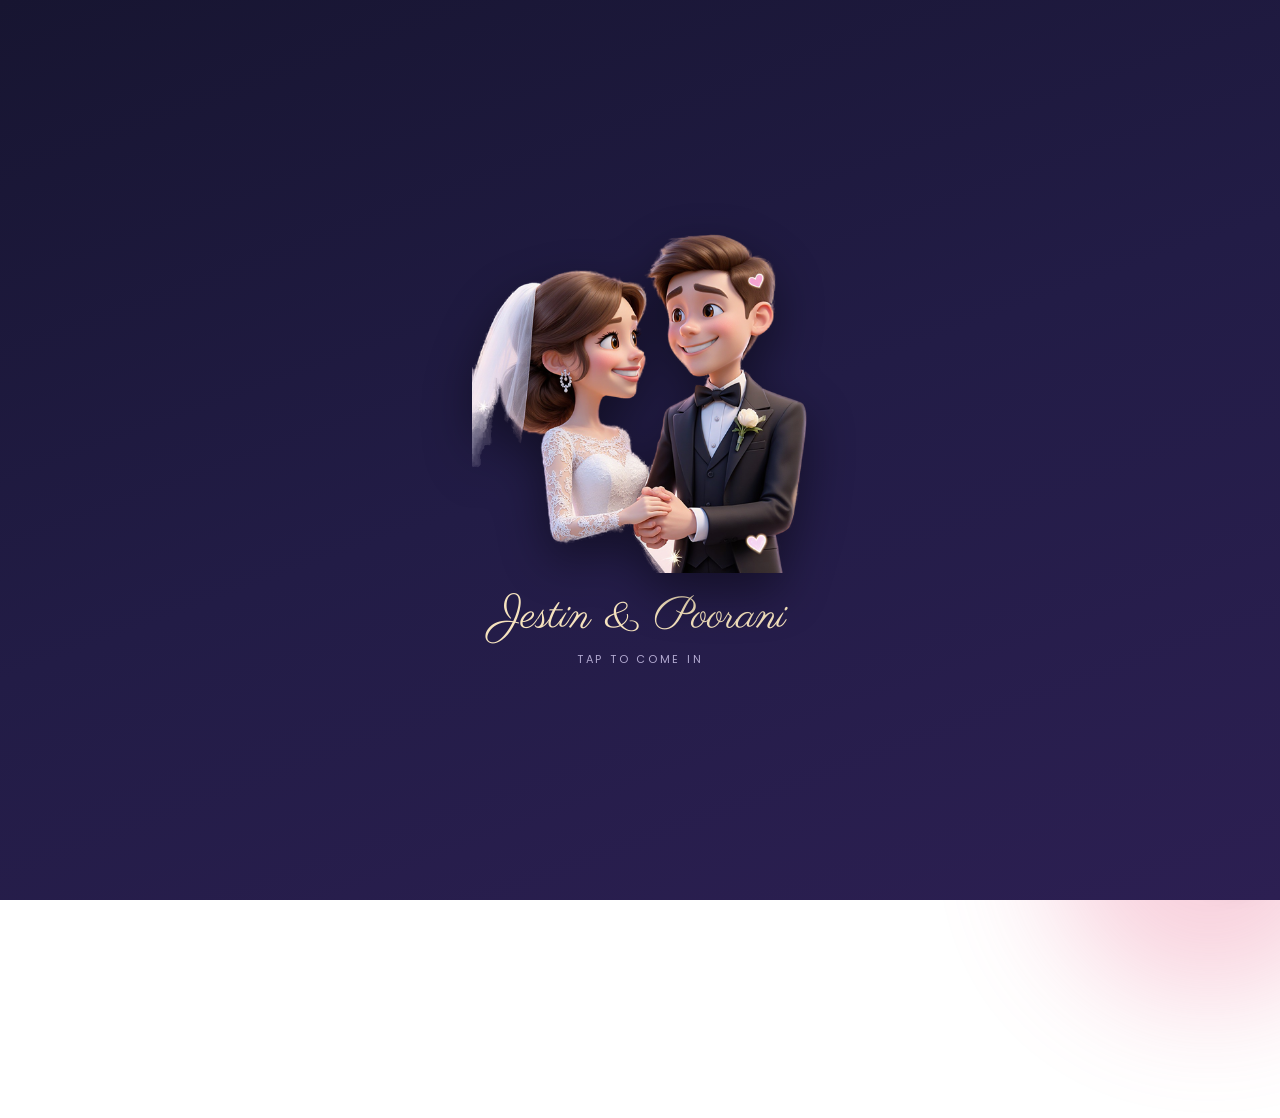
==== index.html @ 8d5b58db "Make the animated card the main page (index.html) Co-Authored-By: Claude Sonnet 5.5 <noreply@anthrop" ====
<!DOCTYPE html>
<html lang="en">
<head>
<meta charset="UTF-8">
<title>Jestin & Poorani | Save the Date</title>
<meta name="viewport" content="width=device-width, initial-scale=1.0">
<link rel="preconnect" href="https://fonts.googleapis.com">
<link href="https://fonts.googleapis.com/css2?family=Playfair+Display:ital,wght@0,600;0,700;1,500;1,600&family=Parisienne&family=Poppins:wght@300;400;500;600&display=swap" rel="stylesheet">
<style>
  :root{
    --ink:#EFEAFB; --ink-soft:#B3AAD1; --cream:#251F42;
    --page-grad: linear-gradient(160deg, #171531 0%, #221C46 50%, #2C1F52 100%);
    --lilac:#A78BE0; --rose:#E8688F; --gold:#E3B75B; --gold-soft:#F6E3BE;
    --serif:'Playfair Display', serif; --script:'Parisienne', cursive; --body-font:'Poppins', sans-serif;
    --sprite-h: clamp(120px, 21vh, 200px);
  }
  *{box-sizing:border-box;}
  html,body{margin:0;padding:0;}
  body{
    font-family:var(--body-font); background:var(--page-grad); background-attachment:fixed; color:var(--ink);
    min-height:100vh; padding:48px 16px 120px; overflow-x:hidden; position:relative;
  }
  .blob{ position:fixed; border-radius:50%; filter:blur(60px); opacity:0.3; z-index:0; }
  .blob1{ width:340px; height:340px; top:-120px; left:-100px; background:var(--lilac); }
  .blob2{ width:320px; height:320px; bottom:-100px; right:-90px; background:var(--rose); }
  #starLayer{ position:fixed; inset:0; pointer-events:none; z-index:1; overflow:hidden; }
  .star{ position:absolute; border-radius:50%; background:#fff; animation:twinkle ease-in-out infinite; }
  @keyframes twinkle{ 0%,100%{opacity:.15; transform:scale(.7);} 50%{opacity:1; transform:scale(1.2);} }
  #petalLayer{ position:fixed; inset:0; pointer-events:none; z-index:3; overflow:hidden; }
  .petal{ position:absolute; top:-40px; opacity:.85; animation:fall linear infinite; }
  @keyframes fall{
    0%{ transform:translateY(-5vh) translateX(0) rotate(0); }
    50%{ transform:translateY(52vh) translateX(24px) rotate(180deg); }
    100%{ transform:translateY(110vh) translateX(-16px) rotate(360deg); }
  }

  /* ================= COVER ================= */
  .cover{
    position:fixed; inset:0; z-index:200; background:var(--page-grad);
    display:flex; flex-direction:column; align-items:center; justify-content:center; text-align:center;
    padding:20px; cursor:pointer; transition:opacity .9s ease, visibility .9s ease; overflow:hidden;
  }
  .cover.open{ opacity:0; visibility:hidden; pointer-events:none; }
  .cover img{
    height:min(46vh, 340px); width:auto; margin-bottom:6px; transform-origin:50% 100%;
    animation:coverDance 1.4s ease-in-out infinite; filter:drop-shadow(0 18px 24px rgba(0,0,0,.45));
  }
  @keyframes coverDance{
    0%,100%{ transform:rotate(-4deg) translateY(0); }
    50%{ transform:rotate(4deg) translateY(-14px); }
  }
  .cover .c-names{ font-family:var(--script); font-size:clamp(30px,8vw,44px); color:var(--gold-soft); margin:8px 0 4px; }
  .cover .c-hint{ font-size:11px; letter-spacing:.25em; text-transform:uppercase; color:var(--ink-soft); animation:pulse 2s ease-in-out infinite; }
  @keyframes pulse{ 0%,100%{opacity:.55;} 50%{opacity:1;} }

  /* ================= PAGE ================= */
  .site{ visibility:hidden; }
  .site.revealed{ visibility:visible; }
  .wrap{ position:relative; z-index:2; max-width:880px; margin:0 auto; text-align:center; }
  .eyebrow{ font-size:11.5px; font-weight:600; letter-spacing:.32em; text-transform:uppercase; color:var(--rose); margin:0 0 14px; }
  .names{ font-family:var(--serif); font-weight:700; font-size:clamp(38px,9vw,68px); margin:0 0 6px; line-height:1.1; }
  .amp{ font-family:var(--script); color:var(--gold); font-weight:400; font-size:.8em; padding:0 6px; }
  .tagline{ color:var(--ink-soft); font-size:15px; margin:0 auto 12px; max-width:520px; line-height:1.7; }
  .countdown{ display:inline-block; font-size:13px; color:var(--gold-soft); border:1px solid rgba(227,183,91,.45); border-radius:999px; padding:7px 18px; margin-bottom:46px; }

  .cards{ display:flex; gap:26px; flex-wrap:wrap; justify-content:center; }
  .card{
    flex:1 1 320px; max-width:420px; background:var(--cream); border-radius:26px; padding:34px 28px 30px;
    border-top:5px solid var(--accent); box-shadow:0 24px 50px -28px rgba(0,0,0,.55); text-align:center;
  }
  .card.christian{ --accent:var(--lilac); }
  .card.hindu{ --accent:var(--rose); }
  .card .tag{ font-size:11.5px; font-weight:600; letter-spacing:.2em; text-transform:uppercase; color:var(--accent); margin-bottom:6px; }
  .card h2{ font-family:var(--serif); font-style:italic; font-size:26px; margin:0 0 4px; }
  .card .date{ font-family:var(--serif); font-size:20px; color:var(--gold-soft); margin-bottom:20px; }
  .event{ border-top:1px solid rgba(255,255,255,.1); padding:16px 0 4px; text-align:left; font-size:13.5px; line-height:1.65; }
  .event b{ display:block; font-size:11px; letter-spacing:.14em; text-transform:uppercase; color:var(--ink-soft); font-weight:600; }
  .event .name{ font-family:var(--serif); font-size:17px; color:var(--ink); margin-bottom:4px; }
  .event div{ margin-bottom:4px; }
  .btn{
    display:inline-block; margin-top:20px; font-size:12px; font-weight:600; letter-spacing:.05em; color:#fff;
    background:var(--accent); padding:11px 24px; border-radius:999px; text-decoration:none;
    transition:transform .2s ease;
  }
  .btn:hover{ transform:translateY(-2px); }

  .footer-note{ margin-top:48px; font-size:13px; color:var(--ink-soft); }
  .footer-note .script{ font-family:var(--script); font-size:24px; color:var(--rose); display:block; margin-bottom:6px; }
  .tap-tip{ margin-top:16px; font-size:12px; color:var(--ink-soft); opacity:.8; }

  /* ================= ROAMING COUPLES ================= */
  #stage{ position:fixed; inset:0; z-index:20; pointer-events:none; overflow:hidden; }
  .actor{
    position:absolute; left:0; top:0; will-change:transform; pointer-events:none;
    transform-origin:50% 100%;
  }
  .actor .body{ position:relative; display:block; transform-origin:50% 100%; }
  .actor img{
    display:block; height:var(--sprite-h); width:auto; pointer-events:auto; cursor:pointer;
    filter:drop-shadow(0 10px 14px rgba(0,0,0,.4)); transform-origin:50% 100%; -webkit-user-drag:none; user-select:none;
  }
  .actor .mist{
    position:absolute; left:50%; bottom:-10px; width:120%; height:26px; transform:translateX(-50%);
    background:radial-gradient(ellipse at center, rgba(255,255,255,.35), transparent 70%); filter:blur(5px); pointer-events:none;
  }
  .actor.flip img{ transform:scaleX(-1); }

  /* motion styles applied to .body */
  .actor.walk .body{ animation:step .55s ease-in-out infinite; }
  @keyframes step{
    0%,100%{ transform:translateY(0) rotate(-3.5deg); }
    25%{ transform:translateY(-9px) rotate(0deg); }
    50%{ transform:translateY(0) rotate(3.5deg); }
    75%{ transform:translateY(-9px) rotate(0deg); }
  }
  .actor.dance .body{ animation:dance .8s ease-in-out infinite; }
  @keyframes dance{
    0%{ transform:translateY(0) rotate(-9deg) scale(1,1); }
    25%{ transform:translateY(-22px) rotate(0deg) scale(.96,1.05); }
    50%{ transform:translateY(0) rotate(9deg) scale(1.04,.96); }
    75%{ transform:translateY(-22px) rotate(0deg) scale(.96,1.05); }
    100%{ transform:translateY(0) rotate(-9deg) scale(1,1); }
  }
  .actor.dance.spin img{ animation:spinTurn 1.1s ease-in-out; }
  @keyframes spinTurn{ 0%{ transform:rotateY(0); } 100%{ transform:rotateY(360deg); } }
  .actor.greet .body{ animation:bow 1.1s ease-in-out infinite; }
  @keyframes bow{
    0%,100%{ transform:rotate(0deg) translateY(0); }
    35%{ transform:rotate(7deg) translateY(4px) scale(1.02,.97); }
    70%{ transform:rotate(-3deg) translateY(-6px); }
  }
  .actor.idle .body{ animation:breathe 2.4s ease-in-out infinite; }
  @keyframes breathe{ 0%,100%{ transform:scale(1,1); } 50%{ transform:scale(1.015,1.03); } }
  .actor.jump .body{ animation:jump .6s ease-out; }
  @keyframes jump{ 0%{transform:translateY(0) scale(1,1);} 30%{transform:translateY(-46px) scale(.96,1.07);} 60%{transform:translateY(0) scale(1.06,.93);} 100%{transform:translateY(0) scale(1,1);} }

  /* waving hand beside head while greeting */
  .wave{
    position:absolute; top:2%; right:-12px; font-size:30px; opacity:0; transform-origin:70% 80%; pointer-events:none;
  }
  .actor.greet .wave, .actor.jump .wave{ opacity:1; animation:waveHand .5s ease-in-out infinite; }
  @keyframes waveHand{ 0%,100%{ transform:rotate(-18deg); } 50%{ transform:rotate(26deg); } }

  /* speech bubble */
  .bubble{
    position:absolute; left:50%; bottom:calc(100% + 4px); transform:translate(-50%,6px) scale(.8); opacity:0;
    background:#fff; color:#3a2a63; font-weight:600; font-size:14px; white-space:nowrap;
    padding:8px 15px; border-radius:16px; box-shadow:0 8px 20px -6px rgba(0,0,0,.5); pointer-events:none;
    transition:opacity .25s ease, transform .25s ease;
  }
  .bubble::after{ content:''; position:absolute; left:50%; bottom:-6px; width:12px; height:12px; background:#fff; transform:translateX(-50%) rotate(45deg); }
  .bubble.show{ opacity:1; transform:translate(-50%,0) scale(1); }

  .heart{ position:fixed; z-index:25; pointer-events:none; font-size:18px; animation:floatUp 1.8s ease-out forwards; }
  @keyframes floatUp{ 0%{ opacity:0; transform:translate(0,0) scale(.5);} 15%{opacity:1;} 100%{ opacity:0; transform:translate(var(--dx),-120px) scale(1.2);} }

  /* music */
  .music-btn{
    position:fixed; bottom:20px; right:20px; width:52px; height:52px; border-radius:50%; border:none; background:#fff;
    display:flex; align-items:center; justify-content:center; cursor:pointer; z-index:60;
    box-shadow:0 10px 26px -10px rgba(0,0,0,.5);
  }
  .music-btn .bars{ display:flex; align-items:flex-end; gap:2.5px; height:16px; }
  .music-btn .bars span{ width:3px; background:var(--rose); border-radius:2px; animation:bar 1s ease-in-out infinite; }
  .music-btn .bars span:nth-child(1){ height:6px; }
  .music-btn .bars span:nth-child(2){ height:14px; animation-delay:.2s; }
  .music-btn .bars span:nth-child(3){ height:9px; animation-delay:.4s; }
  @keyframes bar{ 0%,100%{ transform:scaleY(.5);} 50%{ transform:scaleY(1);} }
  .music-btn.paused .bars span{ animation-play-state:paused; }

  @media(max-width:560px){ body{ padding-top:36px; } .card{ padding:28px 20px; } .bubble{ font-size:12.5px; padding:6px 12px; } .wave{ font-size:24px; } }
  @media (prefers-reduced-motion: reduce){
    .petal,.star,.cover img{ animation:none; }
    .actor .body{ animation:none !important; }
  }
</style>
</head>
<body>

<div class="blob blob1"></div>
<div class="blob blob2"></div>
<div id="starLayer"></div>
<div id="petalLayer"></div>

<!-- ================= COVER ================= -->
<div class="cover" id="cover" onclick="openCover()">
  <img src="sprites/love.png" alt="Jestin and Poorani, dancing">
  <div class="c-names">Jestin &amp; Poorani</div>
  <div class="c-hint">Tap to come in</div>
</div>

<!-- ================= INVITATION ================= -->
<div class="site" id="site">
  <div class="wrap">
    <div class="eyebrow">Save the Date</div>
    <h1 class="names">Jestin <span class="amp">&amp;</span> Poorani</h1>
    <p class="tagline">We're getting married &mdash; twice the celebration, in two traditions. Come say hello, we've been waiting for you!</p>
    <div class="countdown" id="countdown">&nbsp;</div>

    <div class="cards">
      <section class="card christian">
        <div class="tag">Christian Wedding</div>
        <h2>Wedding &amp; Reception</h2>
        <div class="date">Saturday, 2 January 2027</div>
        <div class="event">
          <div class="name">Wedding Ceremony</div>
          <div><b>Time</b>9:30 AM</div>
          <div><b>Venue</b>St. Thomas Malankara Catholic Church, Chuvanamannu, Thrissur, Kerala, India</div>
        </div>
        <div class="event">
          <div class="name">Reception</div>
          <div><b>Time</b>12:00 PM</div>
          <div><b>Venue</b>Dream City Convention Center, Thrissur, Kerala, India</div>
        </div>
        <a class="btn" href="christian.html">View full invitation</a>
      </section>

      <section class="card hindu">
        <div class="tag">Hindu Wedding</div>
        <h2>Muhurtham Ceremony</h2>
        <div class="date">Wednesday, 20 January 2027</div>
        <div class="event">
          <div class="name">Muhurtham</div>
          <div><b>Time</b>9:00 AM</div>
          <div><b>Venue</b>Balaji Wedding Hall, Manachanallur, Trichy, Tamil Nadu, India</div>
        </div>
        <a class="btn" href="hindu.html">View full invitation</a>
      </section>
    </div>

    <div class="footer-note">
      <span class="script">With love</span>
      We can't wait to celebrate with you
      <div class="tap-tip">Tap anywhere and the couple will come to greet you 💜</div>
    </div>
  </div>
</div>

<!-- Roaming couples live here -->
<div id="stage" aria-hidden="true"></div>

<button class="music-btn paused" id="musicBtn" onclick="toggleMusic()" aria-label="Toggle music">
  <div class="bars"><span></span><span></span><span></span></div>
</button>
<audio id="bgAudio" src="mundhinam.mp3" loop preload="auto"></audio>

<script>
/* ---------- twinkling stars + petals ---------- */
(function(){
  const sl=document.getElementById('starLayer');
  for(let i=0;i<40;i++){
    const s=document.createElement('span'); s.className='star';
    const z=1.5+Math.random()*2.5; s.style.width=s.style.height=z+'px';
    s.style.left=Math.random()*100+'vw'; s.style.top=Math.random()*100+'vh';
    s.style.animationDuration=(2+Math.random()*3)+'s'; s.style.animationDelay=(-Math.random()*5)+'s';
    sl.appendChild(s);
  }
  const pl=document.getElementById('petalLayer'), b=['🌸','🌺','💮','🌼','✿'];
  for(let i=0;i<14;i++){
    const p=document.createElement('span'); p.className='petal'; p.textContent=b[i%b.length];
    const d=10+Math.random()*9; p.style.left=Math.random()*100+'vw'; p.style.fontSize=(13+Math.random()*15)+'px';
    p.style.animationDuration=d+'s'; p.style.animationDelay='-'+Math.random()*d+'s';
    pl.appendChild(p);
  }
})();

/* ---------- countdown ---------- */
(function(){
  const el=document.getElementById('countdown');
  const t=new Date('2027-01-02T09:30:00+05:30').getTime();
  const days=Math.ceil((t-Date.now())/86400000);
  el.textContent = days>0 ? days+' days to go' : (days===0 ? 'Today is the day!' : 'Thank you for celebrating with us');
})();

/* ================= ROAMING COUPLES ================= */
const reduceMotion = window.matchMedia('(prefers-reduced-motion: reduce)').matches;
const stage = document.getElementById('stage');
let W=innerWidth, H=innerHeight;
addEventListener('resize',()=>{ W=innerWidth; H=innerHeight; });

const greetings = {
  walk : ['Welcome! 🎉','Hello, hello!','So happy you’re here','Save the date! 💌','Come, come!','You made it! 💜'],
  love : ['Welcome! 💕','Hi there!','Dance with us?','Save the date! 💌','Hello, lovely!','We’re getting married!'],
  hindu: ['Vanakkam 🙏','Namaskaram 🙏','Swagatham! 🪔','Welcome! 🙏','Sandhosham 💜','Save the date! 💌']
};
const dances = ['♪ ♫','Let’s dance!','La la la ♪','💃🕺','Cha cha cha!'];

// each couple: which sprite, size multiplier, and how likely each behaviour is
const cast = [
  { key:'walk',  mul:1.00, w:{walk:.45, greet:.35, dance:.20} },
  { key:'love',  mul:1.08, w:{walk:.25, greet:.20, dance:.55} },
  { key:'hindu', mul:1.00, w:{walk:.30, greet:.45, dance:.25} },
  { key:'walk',  mul:0.80, w:{walk:.55, greet:.25, dance:.20}, late:true },
];

const actors = [];
const pick = a => a[Math.floor(Math.random()*a.length)];
const rand = (a,b) => a + Math.random()*(b-a);
const floorTop = () => H*0.42, floorBot = () => H*0.97;

function makeActor(cfg, i){
  const el = document.createElement('div'); el.className='actor idle';
  const body = document.createElement('span'); body.className='body';
  const img = new Image(); img.src='sprites/'+cfg.key+'.png'; img.alt=''; img.draggable=false;
  img.style.height = 'calc(var(--sprite-h) * '+cfg.mul+')';
  const mist = document.createElement('i'); mist.className='mist';
  const wave = document.createElement('span'); wave.className='wave'; wave.textContent='👋';
  if(cfg.key==='hindu') wave.textContent='🙏';
  const bub = document.createElement('div'); bub.className='bubble';
  body.append(img, mist, wave); el.append(body, bub); stage.appendChild(el);

  const fromLeft = i%2===0;
  const a = { cfg, el, img, bub, x: fromLeft ? -140 : W+140, y: rand(floorTop(), floorBot()),
              tx:0, ty:0, state:'walk', until:0, speed:rand(70,100), dir:fromLeft?1:-1, greetOnArrive:true, bubbleT:0, nextHeart:0 };
  // first target: somewhere on screen
  a.tx = rand(W*0.12, W*0.88); a.ty = rand(floorTop(), floorBot());
  a.startAt = performance.now() + (cfg.late ? 4500 : i*900);
  a.paused = true;
  img.addEventListener('click', e=>{ e.stopPropagation(); poke(a); });
  setState(a,'idle');
  actors.push(a);
}

function setState(a, s, dur){
  a.state = s;
  const c = a.el.classList;
  c.remove('walk','dance','greet','idle','jump','spin');
  c.add(s);
  a.until = performance.now() + (dur||0);
  if(s==='greet') say(a, pick(greetings[a.cfg.key]), dur||2600);
  if(s==='dance'){ say(a, pick(dances), 1800); if(Math.random()<.6) setTimeout(()=>{ if(a.state==='dance'){ a.el.classList.add('spin'); setTimeout(()=>a.el.classList.remove('spin'),1150);} }, 1200); }
}
function say(a, txt, ms){
  a.bub.textContent = txt; a.bub.classList.add('show');
  clearTimeout(a.bubbleT); a.bubbleT = setTimeout(()=>a.bub.classList.remove('show'), Math.min(ms||2200, 2600));
}
function heart(x,y){
  const h=document.createElement('span'); h.className='heart'; h.textContent=pick(['💜','💕','✨','💖','🌸']);
  h.style.left=x+'px'; h.style.top=y+'px'; h.style.setProperty('--dx',rand(-30,30)+'px');
  document.body.appendChild(h); setTimeout(()=>h.remove(),1900);
}
function nextTarget(a){
  a.tx = rand(W*0.08, W*0.92); a.ty = rand(floorTop(), floorBot());
  // avoid tiny hops
  if(Math.hypot(a.tx-a.x, a.ty-a.y) < 160) a.tx = a.x + (a.x<W/2?1:-1)*rand(220,360);
  a.tx = Math.max(60, Math.min(W-60, a.tx));
}
function chooseNext(a){
  const w=a.cfg.w, r=Math.random();
  if(r < w.walk){ nextTarget(a); a.greetOnArrive=false; setState(a,'walk'); }
  else if(r < w.walk+w.greet){ setState(a,'greet',2600); }
  else { setState(a,'dance',rand(3400,5200)); }
}
function poke(a){
  setState(a,'jump',650);
  say(a, pick(greetings[a.cfg.key]), 2400);
  for(let i=0;i<4;i++) setTimeout(()=>heart(a.x+rand(-40,40), a.y-rand(80,160)), i*120);
  a.until = performance.now()+2600;   // stay put a moment, then carry on
  setTimeout(()=>{ if(a.state==='jump') setState(a,'greet',1600); }, 650);
}

let last = performance.now();
function frame(now){
  const dt = Math.min(0.05,(now-last)/1000); last = now;
  for(const a of actors){
    if(a.paused){ if(now>=a.startAt){ a.paused=false; a.greetOnArrive=true; setState(a,'walk'); } else { place(a); continue; } }
    if(a.state==='walk'){
      const dx=a.tx-a.x, dy=a.ty-a.y, d=Math.hypot(dx,dy);
      const sc = scaleAt(a.y);
      const v = a.speed*sc*dt;
      if(d<=v+1){
        a.x=a.tx; a.y=a.ty;
        if(a.greetOnArrive){ a.greetOnArrive=false; setState(a,'greet',2800); }
        else chooseNext(a);
      } else { a.x+=dx/d*v; a.y+=dy/d*v; if(Math.abs(dx)>6) a.dir = dx>0?1:-1; }
    } else if(a.state==='dance'){
      if(now>a.nextHeart){ heart(a.x+rand(-50,50), a.y-rand(110,190)); a.nextHeart=now+420; }
      if(now>=a.until) chooseNext(a);
    } else if(a.state==='greet' || a.state==='idle' || a.state==='jump'){
      if(now>=a.until && a.state!=='jump') chooseNext(a);
    }
    place(a);
  }
  requestAnimationFrame(frame);
}
function scaleAt(y){ const t=(y-floorTop())/(floorBot()-floorTop()); return 0.62 + 0.38*Math.max(0,Math.min(1,t)); }
function place(a){
  const s = scaleAt(a.y);
  a.el.style.transform = 'translate('+a.x.toFixed(1)+'px,'+a.y.toFixed(1)+'px) translate(-50%,-100%) scale('+s.toFixed(3)+')';
  a.el.style.zIndex = Math.round(a.y);
  a.el.classList.toggle('flip', a.dir<0);
}

// tapping anywhere calls the nearest couple over to say hello
document.addEventListener('click', e=>{
  if(document.getElementById('cover').classList.contains('open')===false) return;
  if(e.target.closest('a,button,.music-btn')) return;
  if(!actors.length) return;
  const x=e.clientX, y=Math.max(floorTop(), Math.min(floorBot(), e.clientY+60));
  let best=null, bd=1e9;
  for(const a of actors){ if(a.paused) continue; const d=Math.hypot(a.x-x,a.y-y); if(d<bd){bd=d;best=a;} }
  if(!best) return;
  best.tx = x; best.ty = y; best.greetOnArrive = true; setState(best,'walk');
  best.dir = x>best.x?1:-1;
  heart(x,e.clientY);
});

function startActors(){
  if(reduceMotion){
    // gentle static welcome: couples stand along the bottom, no roaming
    cast.forEach((c,i)=>{ makeActor(c,i); const a=actors[i]; a.paused=false; a.x=W*(0.15+0.23*i); a.y=H*0.97; a.until=Infinity; place(a); });
    return;
  }
  cast.forEach(makeActor);
  requestAnimationFrame(frame);
}

/* ---------- cover open ---------- */
function openCover(){
  const cover=document.getElementById('cover');
  if(cover.classList.contains('open')) return;
  cover.classList.add('open');
  document.getElementById('site').classList.add('revealed');
  document.body.style.overflow='auto';
  if(!musicOn) toggleMusic();
  setTimeout(()=>{ cover.style.display='none'; }, 1000);
  startActors();
}
document.body.style.overflow='hidden';

/* ---------- music (same storage keys as the other pages so it carries across) ---------- */
let musicOn=false;
const LS_MUTED='stdMusicMuted', LS_TIME='stdMusicTime';
function toggleMusic(){
  const btn=document.getElementById('musicBtn'), au=document.getElementById('bgAudio');
  if(!musicOn){
    let t=0; try{ t=parseFloat(localStorage.getItem(LS_TIME)||'0')||0; }catch(e){}
    if(t && !au.currentTime) au.currentTime=t;
    au.volume=.5;
    const p=au.play();
    const ok=()=>{ musicOn=true; btn.classList.remove('paused'); try{localStorage.setItem(LS_MUTED,'0');}catch(e){} };
    if(p&&p.then) p.then(ok).catch(()=>{}); else ok();
  } else {
    au.pause(); musicOn=false; btn.classList.add('paused'); try{localStorage.setItem(LS_MUTED,'1');}catch(e){}
  }
}
setInterval(()=>{ if(musicOn){ try{ localStorage.setItem(LS_TIME,String(document.getElementById('bgAudio').currentTime||0)); }catch(e){} } },1500);
</script>
</body>
</html>
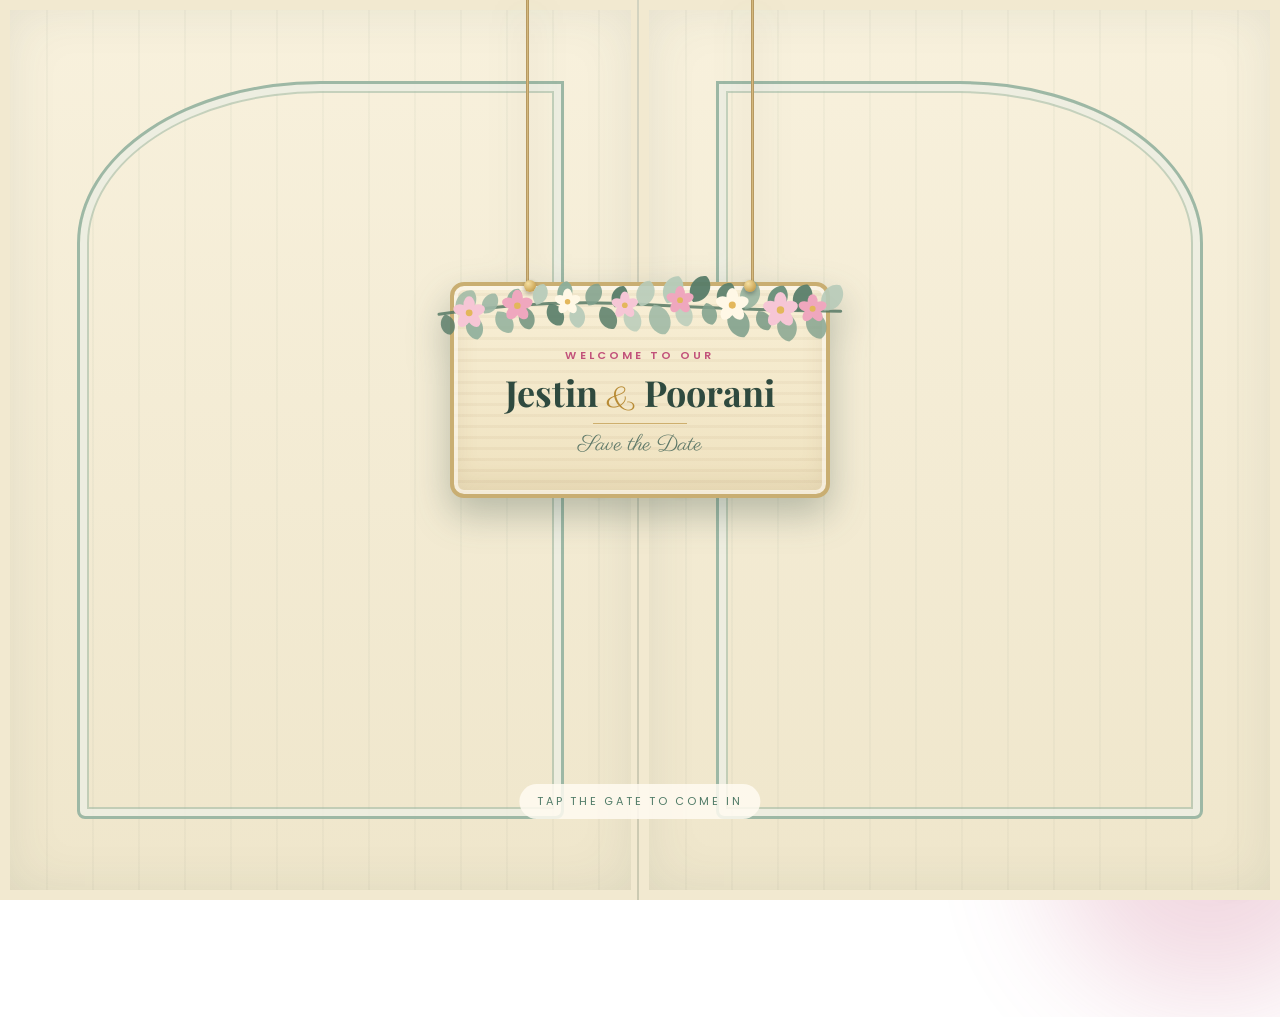
==== commit 72271a58: "Bring in the latest site: eucalyptus theme, gate welcome, separate Hindu/Christian sites - index.htm" ====
--- a/index.html
+++ b/index.html
@@ -1,5 +1,5 @@
 <!DOCTYPE html>
-<html lang="en">
+<html lang="en" data-page="home">
 <head>
 <meta charset="UTF-8">
 <title>Jestin & Poorani | Save the Date</title>
@@ -12,439 +12,412 @@
     --page-grad: linear-gradient(160deg, #171531 0%, #221C46 50%, #2C1F52 100%);
     --lilac:#A78BE0; --rose:#E8688F; --gold:#E3B75B; --gold-soft:#F6E3BE;
     --serif:'Playfair Display', serif; --script:'Parisienne', cursive; --body-font:'Poppins', sans-serif;
-    --sprite-h: clamp(120px, 21vh, 200px);
   }
   *{box-sizing:border-box;}
   html,body{margin:0;padding:0;}
   body{
-    font-family:var(--body-font); background:var(--page-grad); background-attachment:fixed; color:var(--ink);
-    min-height:100vh; padding:48px 16px 120px; overflow-x:hidden; position:relative;
+    font-family:var(--body-font); background:var(--page-grad); color:var(--ink);
+    min-height:100vh; display:flex; align-items:center; justify-content:center;
+    padding:40px 16px; overflow-x:hidden; position:relative;
   }
   .blob{ position:fixed; border-radius:50%; filter:blur(60px); opacity:0.3; z-index:0; }
   .blob1{ width:340px; height:340px; top:-120px; left:-100px; background:var(--lilac); }
   .blob2{ width:320px; height:320px; bottom:-100px; right:-90px; background:var(--rose); }
   #starLayer{ position:fixed; inset:0; pointer-events:none; z-index:1; overflow:hidden; }
-  .star{ position:absolute; border-radius:50%; background:#fff; animation:twinkle ease-in-out infinite; }
-  @keyframes twinkle{ 0%,100%{opacity:.15; transform:scale(.7);} 50%{opacity:1; transform:scale(1.2);} }
-  #petalLayer{ position:fixed; inset:0; pointer-events:none; z-index:3; overflow:hidden; }
-  .petal{ position:absolute; top:-40px; opacity:.85; animation:fall linear infinite; }
+  .star{ position:absolute; border-radius:50%; background:#fff; animation:starTwinkle ease-in-out infinite; }
+  @keyframes starTwinkle{ 0%,100%{ opacity:0.15; transform:scale(0.7); } 50%{ opacity:1; transform:scale(1.2); } }
+  #flowerLayer{ position:fixed; inset:0; pointer-events:none; z-index:5; overflow:hidden; }
+  .petal{ position:absolute; top:-40px; opacity:0.85; animation-name:fall; animation-timing-function:linear; animation-iteration-count:infinite; }
   @keyframes fall{
-    0%{ transform:translateY(-5vh) translateX(0) rotate(0); }
+    0%{ transform:translateY(-5vh) translateX(0) rotate(0deg); }
     50%{ transform:translateY(52vh) translateX(24px) rotate(180deg); }
     100%{ transform:translateY(110vh) translateX(-16px) rotate(360deg); }
   }
 
-  /* ================= COVER ================= */
-  .cover{
-    position:fixed; inset:0; z-index:200; background:var(--page-grad);
-    display:flex; flex-direction:column; align-items:center; justify-content:center; text-align:center;
-    padding:20px; cursor:pointer; transition:opacity .9s ease, visibility .9s ease; overflow:hidden;
-  }
-  .cover.open{ opacity:0; visibility:hidden; pointer-events:none; }
-  .cover img{
-    height:min(46vh, 340px); width:auto; margin-bottom:6px; transform-origin:50% 100%;
-    animation:coverDance 1.4s ease-in-out infinite; filter:drop-shadow(0 18px 24px rgba(0,0,0,.45));
-  }
-  @keyframes coverDance{
-    0%,100%{ transform:rotate(-4deg) translateY(0); }
-    50%{ transform:rotate(4deg) translateY(-14px); }
-  }
-  .cover .c-names{ font-family:var(--script); font-size:clamp(30px,8vw,44px); color:var(--gold-soft); margin:8px 0 4px; }
-  .cover .c-hint{ font-size:11px; letter-spacing:.25em; text-transform:uppercase; color:var(--ink-soft); animation:pulse 2s ease-in-out infinite; }
-  @keyframes pulse{ 0%,100%{opacity:.55;} 50%{opacity:1;} }
-
-  /* ================= PAGE ================= */
+  /* ================= COVER / FIRST PAGE: wish upon a star ================= */
+  .wish-overlay{
+    position:fixed; inset:0; z-index:100; background:var(--page-grad);
+    display:flex; flex-direction:column; align-items:center; justify-content:center;
+    cursor:pointer; text-align:center; padding:20px; overflow:hidden;
+    transition:opacity 0.9s ease, visibility 0.9s ease;
+  }
+  .wish-overlay.open{ opacity:0; visibility:hidden; pointer-events:none; }
+
+  .shooting-star{
+    position:absolute; top:18%; left:-10%; width:3px; height:3px; border-radius:50%;
+    background:#fff; box-shadow:0 0 8px 2px rgba(255,255,255,0.85);
+    animation:shoot 7s linear infinite;
+  }
+  .shooting-star::before{
+    content:''; position:absolute; top:50%; right:0; width:90px; height:1px; transform:translateY(-50%);
+    background:linear-gradient(90deg, transparent, rgba(255,255,255,0.85));
+  }
+  .shooting-star.s2{ top:42%; animation-delay:2.6s; }
+  .shooting-star.s3{ top:70%; animation-delay:4.8s; }
+  @keyframes shoot{
+    0%{ transform:translate(0,0); opacity:0; }
+    4%{ opacity:1; }
+    32%{ transform:translate(130vw,70vh); opacity:0; }
+    100%{ transform:translate(130vw,70vh); opacity:0; }
+  }
+
+  .wish-star-wrap{ position:relative; width:110px; height:110px; margin-bottom:20px; }
+  .wish-star-wrap svg{ width:100%; height:100%; animation:starPulse 2.2s ease-in-out infinite; transition:transform 0.8s ease, opacity 0.8s ease; }
+  @keyframes starPulse{
+    0%,100%{ filter:drop-shadow(0 0 8px rgba(227,183,91,0.5)); transform:scale(1); }
+    50%{ filter:drop-shadow(0 0 20px rgba(227,183,91,0.9)); transform:scale(1.06); }
+  }
+  .wish-overlay.open .wish-star-wrap svg{ animation:none; transform:scale(3); opacity:0; }
+  .wish-burst{
+    position:absolute; left:50%; top:50%; width:10px; height:10px; transform:translate(-50%,-50%) scale(0);
+    border-radius:50%; pointer-events:none;
+    background:radial-gradient(circle, rgba(255,255,255,0.95) 0%, rgba(227,183,91,0.55) 45%, transparent 72%);
+  }
+  .wish-overlay.open .wish-burst{ animation:rayBurst 0.9s ease-out forwards; }
+  @keyframes rayBurst{
+    0%{ transform:translate(-50%,-50%) scale(0); opacity:1; }
+    100%{ transform:translate(-50%,-50%) scale(55); opacity:0; }
+  }
+  .wish-seal{ position:relative; transition:opacity 0.4s ease, transform 0.4s ease; }
+  .wish-overlay.open .wish-seal{ opacity:0; transform:translateY(8px); }
+  .wish-names{ font-family:var(--script); font-size:28px; color:var(--gold-soft); margin-bottom:6px; }
+  .wish-hint{
+    font-size:11px; letter-spacing:0.25em; text-transform:uppercase; color:var(--ink-soft);
+    animation:pulseHint 2s ease-in-out infinite;
+  }
+  @keyframes pulseHint{ 0%,100%{opacity:0.55;} 50%{opacity:1;} }
+
   .site{ visibility:hidden; }
   .site.revealed{ visibility:visible; }
-  .wrap{ position:relative; z-index:2; max-width:880px; margin:0 auto; text-align:center; }
-  .eyebrow{ font-size:11.5px; font-weight:600; letter-spacing:.32em; text-transform:uppercase; color:var(--rose); margin:0 0 14px; }
-  .names{ font-family:var(--serif); font-weight:700; font-size:clamp(38px,9vw,68px); margin:0 0 6px; line-height:1.1; }
-  .amp{ font-family:var(--script); color:var(--gold); font-weight:400; font-size:.8em; padding:0 6px; }
-  .tagline{ color:var(--ink-soft); font-size:15px; margin:0 auto 12px; max-width:520px; line-height:1.7; }
-  .countdown{ display:inline-block; font-size:13px; color:var(--gold-soft); border:1px solid rgba(227,183,91,.45); border-radius:999px; padding:7px 18px; margin-bottom:46px; }
-
-  .cards{ display:flex; gap:26px; flex-wrap:wrap; justify-content:center; }
-  .card{
-    flex:1 1 320px; max-width:420px; background:var(--cream); border-radius:26px; padding:34px 28px 30px;
-    border-top:5px solid var(--accent); box-shadow:0 24px 50px -28px rgba(0,0,0,.55); text-align:center;
-  }
-  .card.christian{ --accent:var(--lilac); }
-  .card.hindu{ --accent:var(--rose); }
-  .card .tag{ font-size:11.5px; font-weight:600; letter-spacing:.2em; text-transform:uppercase; color:var(--accent); margin-bottom:6px; }
-  .card h2{ font-family:var(--serif); font-style:italic; font-size:26px; margin:0 0 4px; }
-  .card .date{ font-family:var(--serif); font-size:20px; color:var(--gold-soft); margin-bottom:20px; }
-  .event{ border-top:1px solid rgba(255,255,255,.1); padding:16px 0 4px; text-align:left; font-size:13.5px; line-height:1.65; }
-  .event b{ display:block; font-size:11px; letter-spacing:.14em; text-transform:uppercase; color:var(--ink-soft); font-weight:600; }
-  .event .name{ font-family:var(--serif); font-size:17px; color:var(--ink); margin-bottom:4px; }
-  .event div{ margin-bottom:4px; }
-  .btn{
-    display:inline-block; margin-top:20px; font-size:12px; font-weight:600; letter-spacing:.05em; color:#fff;
-    background:var(--accent); padding:11px 24px; border-radius:999px; text-decoration:none;
-    transition:transform .2s ease;
-  }
-  .btn:hover{ transform:translateY(-2px); }
-
-  .footer-note{ margin-top:48px; font-size:13px; color:var(--ink-soft); }
-  .footer-note .script{ font-family:var(--script); font-size:24px; color:var(--rose); display:block; margin-bottom:6px; }
-  .tap-tip{ margin-top:16px; font-size:12px; color:var(--ink-soft); opacity:.8; }
-
-  /* ================= ROAMING COUPLES ================= */
-  #stage{ position:fixed; inset:0; z-index:20; pointer-events:none; overflow:hidden; }
-  .actor{
-    position:absolute; left:0; top:0; will-change:transform; pointer-events:none;
-    transform-origin:50% 100%;
-  }
-  .actor .body{ position:relative; display:block; transform-origin:50% 100%; }
-  .actor img{
-    display:block; height:var(--sprite-h); width:auto; pointer-events:auto; cursor:pointer;
-    filter:drop-shadow(0 10px 14px rgba(0,0,0,.4)); transform-origin:50% 100%; -webkit-user-drag:none; user-select:none;
-  }
-  .actor .mist{
-    position:absolute; left:50%; bottom:-10px; width:120%; height:26px; transform:translateX(-50%);
-    background:radial-gradient(ellipse at center, rgba(255,255,255,.35), transparent 70%); filter:blur(5px); pointer-events:none;
-  }
-  .actor.flip img{ transform:scaleX(-1); }
-
-  /* motion styles applied to .body */
-  .actor.walk .body{ animation:step .55s ease-in-out infinite; }
-  @keyframes step{
-    0%,100%{ transform:translateY(0) rotate(-3.5deg); }
-    25%{ transform:translateY(-9px) rotate(0deg); }
-    50%{ transform:translateY(0) rotate(3.5deg); }
-    75%{ transform:translateY(-9px) rotate(0deg); }
-  }
-  .actor.dance .body{ animation:dance .8s ease-in-out infinite; }
-  @keyframes dance{
-    0%{ transform:translateY(0) rotate(-9deg) scale(1,1); }
-    25%{ transform:translateY(-22px) rotate(0deg) scale(.96,1.05); }
-    50%{ transform:translateY(0) rotate(9deg) scale(1.04,.96); }
-    75%{ transform:translateY(-22px) rotate(0deg) scale(.96,1.05); }
-    100%{ transform:translateY(0) rotate(-9deg) scale(1,1); }
-  }
-  .actor.dance.spin img{ animation:spinTurn 1.1s ease-in-out; }
-  @keyframes spinTurn{ 0%{ transform:rotateY(0); } 100%{ transform:rotateY(360deg); } }
-  .actor.greet .body{ animation:bow 1.1s ease-in-out infinite; }
-  @keyframes bow{
-    0%,100%{ transform:rotate(0deg) translateY(0); }
-    35%{ transform:rotate(7deg) translateY(4px) scale(1.02,.97); }
-    70%{ transform:rotate(-3deg) translateY(-6px); }
-  }
-  .actor.idle .body{ animation:breathe 2.4s ease-in-out infinite; }
-  @keyframes breathe{ 0%,100%{ transform:scale(1,1); } 50%{ transform:scale(1.015,1.03); } }
-  .actor.jump .body{ animation:jump .6s ease-out; }
-  @keyframes jump{ 0%{transform:translateY(0) scale(1,1);} 30%{transform:translateY(-46px) scale(.96,1.07);} 60%{transform:translateY(0) scale(1.06,.93);} 100%{transform:translateY(0) scale(1,1);} }
-
-  /* waving hand beside head while greeting */
-  .wave{
-    position:absolute; top:2%; right:-12px; font-size:30px; opacity:0; transform-origin:70% 80%; pointer-events:none;
-  }
-  .actor.greet .wave, .actor.jump .wave{ opacity:1; animation:waveHand .5s ease-in-out infinite; }
-  @keyframes waveHand{ 0%,100%{ transform:rotate(-18deg); } 50%{ transform:rotate(26deg); } }
-
-  /* speech bubble */
-  .bubble{
-    position:absolute; left:50%; bottom:calc(100% + 4px); transform:translate(-50%,6px) scale(.8); opacity:0;
-    background:#fff; color:#3a2a63; font-weight:600; font-size:14px; white-space:nowrap;
-    padding:8px 15px; border-radius:16px; box-shadow:0 8px 20px -6px rgba(0,0,0,.5); pointer-events:none;
-    transition:opacity .25s ease, transform .25s ease;
-  }
-  .bubble::after{ content:''; position:absolute; left:50%; bottom:-6px; width:12px; height:12px; background:#fff; transform:translateX(-50%) rotate(45deg); }
-  .bubble.show{ opacity:1; transform:translate(-50%,0) scale(1); }
-
-  .heart{ position:fixed; z-index:25; pointer-events:none; font-size:18px; animation:floatUp 1.8s ease-out forwards; }
-  @keyframes floatUp{ 0%{ opacity:0; transform:translate(0,0) scale(.5);} 15%{opacity:1;} 100%{ opacity:0; transform:translate(var(--dx),-120px) scale(1.2);} }
-
-  /* music */
+  .site.revealed .wrap{ animation:riseIn 0.9s cubic-bezier(.2,.8,.2,1) both; }
+  @keyframes riseIn{ from{opacity:0; transform:translateY(18px);} to{opacity:1; transform:translateY(0);} }
+
+  .wrap{ position:relative; z-index:2; max-width:760px; width:100%; text-align:center; }
+  .eyebrow{ font-size:11.5px; font-weight:600; letter-spacing:0.32em; text-transform:uppercase; color:var(--rose); margin:0 0 14px; }
+  .names{ font-family:var(--serif); font-style:normal; font-weight:700; font-size:clamp(34px,7vw,54px); margin:0 0 8px; }
+  .amp{ font-family:var(--script); color:var(--gold); font-style:normal; font-size:0.8em; padding:0 6px; }
+  .tagline{ color:var(--ink-soft); font-size:15px; margin-bottom:46px; }
+
+  .doors{ display:flex; gap:26px; flex-wrap:wrap; justify-content:center; }
+  .door{
+    flex:1 1 260px; max-width:320px; background:var(--cream); border-radius:26px; padding:34px 26px;
+    text-decoration:none; color:var(--ink); box-shadow:0 24px 50px -28px rgba(0,0,0,0.5);
+    transition:transform 0.25s ease, box-shadow 0.25s ease; border-top:5px solid var(--accent);
+    display:flex; flex-direction:column; align-items:center;
+  }
+  .door:hover{ transform:translateY(-6px); box-shadow:0 30px 60px -26px rgba(0,0,0,0.6); }
+  .door.christian{ --accent:var(--lilac); }
+  .door.hindu{ --accent:var(--rose); }
+  .door-icon{
+    width:64px; height:64px; border-radius:50%; display:flex; align-items:center; justify-content:center;
+    background:color-mix(in srgb, var(--accent) 22%, #1B1428); font-size:26px; margin-bottom:16px;
+  }
+  .door h2{ font-family:var(--serif); font-style:italic; font-size:23px; margin:0 0 6px; }
+  .door .door-date{ font-size:12.5px; font-weight:600; letter-spacing:0.1em; text-transform:uppercase; color:var(--accent); margin-bottom:10px; }
+  .door p{ font-size:13px; color:var(--ink-soft); margin:0 0 18px; line-height:1.6; }
+  .door .door-cta{
+    font-size:12px; font-weight:600; letter-spacing:0.05em; color:#fff; background:var(--accent);
+    padding:10px 22px; border-radius:999px;
+  }
+
+  .footer-note{ margin-top:44px; font-size:12.5px; color:var(--ink-soft); }
+  .footer-note .script{ font-family:var(--script); font-size:20px; color:var(--rose); display:block; margin-bottom:6px; }
+
   .music-btn{
-    position:fixed; bottom:20px; right:20px; width:52px; height:52px; border-radius:50%; border:none; background:#fff;
-    display:flex; align-items:center; justify-content:center; cursor:pointer; z-index:60;
-    box-shadow:0 10px 26px -10px rgba(0,0,0,.5);
-  }
+    position:fixed; bottom:22px; right:22px; width:52px; height:52px; border-radius:50%; border:none;
+    background:#fff; display:flex; align-items:center; justify-content:center; cursor:pointer;
+    box-shadow:0 10px 26px -10px rgba(0,0,0,0.5); transition:transform 0.25s ease; z-index:10;
+  }
+  .music-btn:hover{ transform:scale(1.06); }
   .music-btn .bars{ display:flex; align-items:flex-end; gap:2.5px; height:16px; }
   .music-btn .bars span{ width:3px; background:var(--rose); border-radius:2px; animation:bar 1s ease-in-out infinite; }
-  .music-btn .bars span:nth-child(1){ height:6px; }
-  .music-btn .bars span:nth-child(2){ height:14px; animation-delay:.2s; }
-  .music-btn .bars span:nth-child(3){ height:9px; animation-delay:.4s; }
-  @keyframes bar{ 0%,100%{ transform:scaleY(.5);} 50%{ transform:scaleY(1);} }
+  .music-btn .bars span:nth-child(1){ height:6px; animation-delay:0s; }
+  .music-btn .bars span:nth-child(2){ height:14px; animation-delay:0.2s; }
+  .music-btn .bars span:nth-child(3){ height:9px; animation-delay:0.4s; }
+  @keyframes bar{ 0%,100%{ transform:scaleY(0.5); } 50%{ transform:scaleY(1); } }
   .music-btn.paused .bars span{ animation-play-state:paused; }
-
-  @media(max-width:560px){ body{ padding-top:36px; } .card{ padding:28px 20px; } .bubble{ font-size:12.5px; padding:6px 12px; } .wave{ font-size:24px; } }
-  @media (prefers-reduced-motion: reduce){
-    .petal,.star,.cover img{ animation:none; }
-    .actor .body{ animation:none !important; }
-  }
+  .music-hint{ position:fixed; bottom:28px; right:82px; font-size:12px; color:var(--ink-soft); z-index:10; }
+
+  @media(max-width:560px){ .doors{ flex-direction:column; align-items:center; } .door{ width:100%; } .music-hint{ display:none; } }
+
+  /* ================= GARDEN GATE COVER ================= */
+  .wish-overlay{ perspective:1600px; }
+  .gate{ position:absolute; inset:0; }
+  .gdoor{
+    position:absolute; top:0; bottom:0; width:50.2%; background:
+      repeating-linear-gradient(90deg, rgba(47,74,63,.035) 0 2px, transparent 2px 46px),
+      linear-gradient(180deg,#F8F1DD,#EFE6CB);
+    transition:transform 1.5s cubic-bezier(.65,0,.25,1); backface-visibility:hidden;
+    box-shadow:inset 0 0 0 10px #F2E9D0, inset 0 0 60px rgba(47,74,63,.12);
+  }
+  .gdoor-l{ left:0; transform-origin:0 50%; border-right:2px solid rgba(47,74,63,.18); }
+  .gdoor-r{ right:0; transform-origin:100% 50%; border-left:2px solid rgba(47,74,63,.18); }
+  .gdoor .panel{
+    position:absolute; left:12%; right:12%; top:9%; bottom:9%; border:3px solid #9DB8A5; border-radius:0 0 8px 8px;
+    box-shadow:inset 0 0 0 7px rgba(255,251,241,.7), inset 0 0 0 9px rgba(157,184,165,.55);
+  }
+  .gdoor-l .panel{ border-top-left-radius:50% 22%; border-top-right-radius:0; }
+  .gdoor-r .panel{ border-top-right-radius:50% 22%; border-top-left-radius:0; }
+  .gdoor .knob{
+    position:absolute; top:52%; width:22px; height:22px; border-radius:50%;
+    background:radial-gradient(circle at 35% 30%, #F5DFA0, #C79B3E 65%, #9B7425); box-shadow:0 3px 8px rgba(0,0,0,.3);
+  }
+  .gdoor-l .knob{ right:5%; } .gdoor-r .knob{ left:5%; }
+
+  .sign{
+    --w:min(80vw,380px); position:absolute; left:50%; top:-6px; width:var(--w); margin-left:calc(var(--w) / -2);
+    transform-origin:50% 0; animation:signSwing 4.2s ease-in-out infinite alternate;
+    transition:transform 1.1s cubic-bezier(.5,0,.3,1), opacity .9s ease; filter:drop-shadow(0 16px 18px rgba(47,74,63,.3));
+  }
+  @keyframes signSwing{ from{ transform:rotate(-2.2deg);} to{ transform:rotate(2.2deg);} }
+  .rope{ position:absolute; top:0; width:3px; height:calc(32vh + 6px); background:linear-gradient(90deg,#A88A55,#D4B87C,#A88A55); border-radius:2px; }
+  .rope.r1{ left:20%; } .rope.r2{ right:20%; }
+  .board{
+    position:absolute; left:0; right:0; top:32vh; padding:calc(var(--w)*.16) 8% calc(var(--w)*.09); text-align:center;
+    background:
+      repeating-linear-gradient(0deg, rgba(120,90,40,.05) 0 3px, transparent 3px 11px),
+      linear-gradient(180deg,#F8EFD6,#EFE2BF);
+    border:4px solid #C9AE72; border-radius:14px; box-shadow:inset 0 0 0 4px rgba(255,251,241,.65), inset 0 -10px 26px rgba(120,90,40,.12);
+  }
+  .board::before,.board::after{ content:''; position:absolute; top:-6px; width:12px; height:12px; border-radius:50%;
+    background:radial-gradient(circle at 35% 30%, #F5DFA0, #B88B35); box-shadow:0 2px 4px rgba(0,0,0,.3); }
+  .board::before{ left:calc(20% - 4px); } .board::after{ right:calc(20% - 4px); }
+  .garland{ position:absolute; left:-4%; right:-4%; top:-34px; width:108%; height:auto; overflow:visible; pointer-events:none; }
+  .w-rule{ width:30%; height:1px; background:#B88B35; opacity:.6; margin:4px auto 6px; }
+  .w-eyebrow{ font-size:clamp(9px,2.4vw,11px); letter-spacing:.28em; text-transform:uppercase; color:#C2527A; font-weight:600; }
+  .w-names{ font-family:var(--serif); font-weight:700; color:#2F4A3F; font-size:clamp(24px,7.4vw,36px); line-height:1.15; margin:8px 0 4px; }
+  .w-names span{ font-family:var(--script); color:#B88B35; font-weight:400; }
+  .w-sub{ font-family:var(--script); color:#5C7767; font-size:clamp(17px,4.8vw,22px); }
+  .gate-hint{
+    position:absolute; left:50%; bottom:9%; transform:translateX(-50%); white-space:nowrap;
+    font-size:11px; letter-spacing:.25em; text-transform:uppercase; color:#4F7A66;
+    background:rgba(255,251,241,.85); padding:9px 18px; border-radius:999px; animation:pulseHint 2s ease-in-out infinite;
+    transition:opacity .3s;
+  }
+
+  .wish-overlay.unseal .gdoor-l{ transform:rotateY(-105deg); }
+  .wish-overlay.unseal .gdoor-r{ transform:rotateY(105deg); }
+  .wish-overlay.unseal .gdoor-l{ transform:rotateY(-105deg); }
+  .wish-overlay.unseal .gdoor-r{ transform:rotateY(105deg); }
+  .wish-overlay.unseal .sign{ animation:none; transform:translateY(-130%) rotate(4deg); opacity:0; }
+  .wish-overlay.unseal .gate-hint{ animation:none; opacity:0; }
 </style>
+<link rel="stylesheet" href="theme.css">
 </head>
 <body>
 
 <div class="blob blob1"></div>
 <div class="blob blob2"></div>
 <div id="starLayer"></div>
-<div id="petalLayer"></div>
-
-<!-- ================= COVER ================= -->
-<div class="cover" id="cover" onclick="openCover()">
-  <img src="sprites/love.png" alt="Jestin and Poorani, dancing">
-  <div class="c-names">Jestin &amp; Poorani</div>
-  <div class="c-hint">Tap to come in</div>
+<div id="flowerLayer"></div>
+
+<!-- ================= COVER (FIRST PAGE): garden gate with hanging welcome sign ================= -->
+<div class="wish-overlay" id="cover" onclick="openCover()">
+  <div class="gate">
+    <div class="gdoor gdoor-l"><div class="panel"></div><span class="knob"></span></div>
+    <div class="gdoor gdoor-r"><div class="panel"></div><span class="knob"></span></div>
+    <div class="sign" id="sign">
+      <i class="rope r1"></i><i class="rope r2"></i>
+      <div class="board">
+        <svg class="garland" id="garlandSvg" viewBox="0 0 400 90" aria-hidden="true"></svg>
+        <div class="w-eyebrow">Welcome to our</div>
+        <div class="w-names">Jestin <span>&amp;</span> Poorani</div>
+        <div class="w-rule"></div>
+        <div class="w-sub">Save the Date</div>
+      </div>
+    </div>
+    <div class="gate-hint">Tap the gate to come in</div>
+  </div>
 </div>
 
-<!-- ================= INVITATION ================= -->
+<!-- ================= SITE ================= -->
 <div class="site" id="site">
   <div class="wrap">
     <div class="eyebrow">Save the Date</div>
     <h1 class="names">Jestin <span class="amp">&amp;</span> Poorani</h1>
-    <p class="tagline">We're getting married &mdash; twice the celebration, in two traditions. Come say hello, we've been waiting for you!</p>
-    <div class="countdown" id="countdown">&nbsp;</div>
-
-    <div class="cards">
-      <section class="card christian">
-        <div class="tag">Christian Wedding</div>
-        <h2>Wedding &amp; Reception</h2>
-        <div class="date">Saturday, 2 January 2027</div>
-        <div class="event">
-          <div class="name">Wedding Ceremony</div>
-          <div><b>Time</b>9:30 AM</div>
-          <div><b>Venue</b>St. Thomas Malankara Catholic Church, Chuvanamannu, Thrissur, Kerala, India</div>
-        </div>
-        <div class="event">
-          <div class="name">Reception</div>
-          <div><b>Time</b>12:00 PM</div>
-          <div><b>Venue</b>Dream City Convention Center, Thrissur, Kerala, India</div>
-        </div>
-        <a class="btn" href="christian.html">View full invitation</a>
-      </section>
-
-      <section class="card hindu">
-        <div class="tag">Hindu Wedding</div>
-        <h2>Muhurtham Ceremony</h2>
-        <div class="date">Wednesday, 20 January 2027</div>
-        <div class="event">
-          <div class="name">Muhurtham</div>
-          <div><b>Time</b>9:00 AM</div>
-          <div><b>Venue</b>Balaji Wedding Hall, Manachanallur, Trichy, Tamil Nadu, India</div>
-        </div>
-        <a class="btn" href="hindu.html">View full invitation</a>
-      </section>
+    <div class="tagline">Two ceremonies, two traditions — choose a celebration to explore</div>
+
+    <div class="doors">
+      <a class="door christian" href="christian.html">
+        <div class="door-icon">✝️</div>
+        <div class="door-date">Sat, 2 January 2027</div>
+        <h2>Christian Wedding</h2>
+        <p>Wedding &amp; Reception<br>Thrissur, Kerala</p>
+        <span class="door-cta">View Invitation</span>
+      </a>
+      <a class="door hindu" href="hindu.html">
+        <div class="door-icon">🪔</div>
+        <div class="door-date">Wed, 20 January 2027</div>
+        <h2>Hindu Wedding</h2>
+        <p>Muhurtham Ceremony<br>Trichy, Tamil Nadu</p>
+        <span class="door-cta">View Invitation</span>
+      </a>
     </div>
 
     <div class="footer-note">
       <span class="script">With love</span>
       We can't wait to celebrate with you
-      <div class="tap-tip">Tap anywhere and the couple will come to greet you 💜</div>
     </div>
   </div>
 </div>
 
-<!-- Roaming couples live here -->
-<div id="stage" aria-hidden="true"></div>
-
-<button class="music-btn paused" id="musicBtn" onclick="toggleMusic()" aria-label="Toggle music">
-  <div class="bars"><span></span><span></span><span></span></div>
+<div class="music-hint" id="musicHint">a little tune for you</div>
+<button class="music-btn paused" id="musicBtn" onclick="toggleMusic()">
+  <div class="bars" id="musicBars"><span></span><span></span><span></span></div>
 </button>
 <audio id="bgAudio" src="mundhinam.mp3" loop preload="auto"></audio>
 
 <script>
-/* ---------- twinkling stars + petals ---------- */
-(function(){
-  const sl=document.getElementById('starLayer');
-  for(let i=0;i<40;i++){
-    const s=document.createElement('span'); s.className='star';
-    const z=1.5+Math.random()*2.5; s.style.width=s.style.height=z+'px';
-    s.style.left=Math.random()*100+'vw'; s.style.top=Math.random()*100+'vh';
-    s.style.animationDuration=(2+Math.random()*3)+'s'; s.style.animationDelay=(-Math.random()*5)+'s';
-    sl.appendChild(s);
-  }
-  const pl=document.getElementById('petalLayer'), b=['🌸','🌺','💮','🌼','✿'];
-  for(let i=0;i<14;i++){
-    const p=document.createElement('span'); p.className='petal'; p.textContent=b[i%b.length];
-    const d=10+Math.random()*9; p.style.left=Math.random()*100+'vw'; p.style.fontSize=(13+Math.random()*15)+'px';
-    p.style.animationDuration=d+'s'; p.style.animationDelay='-'+Math.random()*d+'s';
-    pl.appendChild(p);
-  }
+
+/* ---------- Garland draped on the sign ---------- */
+(function buildGarland(){
+  const svg=document.getElementById('garlandSvg'); if(!svg) return;
+  const NS='http://www.w3.org/2000/svg', mk=(n,a)=>{const e=document.createElementNS(NS,n); for(const k in a) e.setAttribute(k,a[k]); return e;};
+  let seed=5; const rnd=()=> (seed=(seed*16807)%2147483647)/2147483647;
+  const greens=['#7FA08C','#9DB8A5','#6A8F7B','#B7CBB9','#587D69','#8EAE9A'];
+  const y=x=>62-Math.sin(Math.PI*x/400)*10 + Math.sin(x/23)*3;
+  svg.appendChild(mk('path',{d:'M0,'+y(0)+' Q100,'+(y(100)-6)+' 200,'+(y(200)-2)+' T400,'+y(400),fill:'none',stroke:'#4E735F','stroke-width':3,'stroke-linecap':'round',opacity:.8}));
+  for(let x=6;x<=394;x+=13){
+    const up=(Math.round(x/13)%2)?-1:1, r=11+rnd()*6, ang=up*(55+rnd()*30);
+    const g=mk('g',{transform:'translate('+x+','+y(x)+') rotate('+ang+')'});
+    g.appendChild(mk('path',{d:'M0,0 C'+r*.5+','+-r*.95+' '+r*1.7+','+-r*.7+' '+r*1.9+',0 C'+r*1.7+','+r*.7+' '+r*.5+','+r*.95+' 0,0Z',
+      fill:greens[Math.floor(rnd()*greens.length)],opacity:(.75+rnd()*.25).toFixed(2)}));
+    svg.appendChild(g);
+  }
+  const cols=['#F6C6D5','#EFA7BE','#FFF8E6'];
+  [30,78,128,185,240,292,340,372].forEach((x,i)=>{
+    const f=mk('g',{transform:'translate('+x+','+(y(x)-2)+') scale('+(.9+rnd()*.5).toFixed(2)+')'});
+    for(let p=0;p<5;p++) f.appendChild(mk('ellipse',{cx:0,cy:-7,rx:5,ry:7.5,fill:cols[i%3],transform:'rotate('+p*72+')'}));
+    f.appendChild(mk('circle',{r:3,fill:'#E3B75B'})); svg.appendChild(f);
+  });
 })();
 
-/* ---------- countdown ---------- */
-(function(){
-  const el=document.getElementById('countdown');
-  const t=new Date('2027-01-02T09:30:00+05:30').getTime();
-  const days=Math.ceil((t-Date.now())/86400000);
-  el.textContent = days>0 ? days+' days to go' : (days===0 ? 'Today is the day!' : 'Thank you for celebrating with us');
+/* ---------- Cover open ---------- */
+function openCover(){
+  const cover = document.getElementById('cover');
+  const site = document.getElementById('site');
+  if(cover.classList.contains('unseal')) return;
+  cover.classList.add('unseal');
+  site.classList.add('revealed');
+  // a real click is a user gesture: start music right away if nothing was already playing
+  if(!musicOn){ toggleMusic(); }
+  setTimeout(()=>{
+    cover.classList.add('open');
+    site.classList.add('revealed');
+    document.body.style.overflow = 'auto';
+    setTimeout(()=>{ cover.style.display = 'none'; }, 1000);
+  }, 1500);
+}
+document.body.style.overflow = 'hidden';
+
+/* ---------- Dreamy twinkling stars ---------- */
+(function initStars(){
+  const layer = document.getElementById('starLayer');
+  const count = 40;
+  for(let i=0;i<count;i++){
+    const el = document.createElement('span');
+    el.className = 'star';
+    const size = 1.5 + Math.random()*2.5;
+    el.style.width = size+'px'; el.style.height = size+'px';
+    el.style.left = (Math.random()*100)+'vw';
+    el.style.top = (Math.random()*100)+'vh';
+    el.style.animationDuration = (2 + Math.random()*3)+'s';
+    el.style.animationDelay = (-Math.random()*5)+'s';
+    layer.appendChild(el);
+  }
 })();
 
-/* ================= ROAMING COUPLES ================= */
-const reduceMotion = window.matchMedia('(prefers-reduced-motion: reduce)').matches;
-const stage = document.getElementById('stage');
-let W=innerWidth, H=innerHeight;
-addEventListener('resize',()=>{ W=innerWidth; H=innerHeight; });
-
-const greetings = {
-  walk : ['Welcome! 🎉','Hello, hello!','So happy you’re here','Save the date! 💌','Come, come!','You made it! 💜'],
-  love : ['Welcome! 💕','Hi there!','Dance with us?','Save the date! 💌','Hello, lovely!','We’re getting married!'],
-  hindu: ['Vanakkam 🙏','Namaskaram 🙏','Swagatham! 🪔','Welcome! 🙏','Sandhosham 💜','Save the date! 💌']
-};
-const dances = ['♪ ♫','Let’s dance!','La la la ♪','💃🕺','Cha cha cha!'];
-
-// each couple: which sprite, size multiplier, and how likely each behaviour is
-const cast = [
-  { key:'walk',  mul:1.00, w:{walk:.45, greet:.35, dance:.20} },
-  { key:'love',  mul:1.08, w:{walk:.25, greet:.20, dance:.55} },
-  { key:'hindu', mul:1.00, w:{walk:.30, greet:.45, dance:.25} },
-  { key:'walk',  mul:0.80, w:{walk:.55, greet:.25, dance:.20}, late:true },
-];
-
-const actors = [];
-const pick = a => a[Math.floor(Math.random()*a.length)];
-const rand = (a,b) => a + Math.random()*(b-a);
-const floorTop = () => H*0.42, floorBot = () => H*0.97;
-
-function makeActor(cfg, i){
-  const el = document.createElement('div'); el.className='actor idle';
-  const body = document.createElement('span'); body.className='body';
-  const img = new Image(); img.src='sprites/'+cfg.key+'.png'; img.alt=''; img.draggable=false;
-  img.style.height = 'calc(var(--sprite-h) * '+cfg.mul+')';
-  const mist = document.createElement('i'); mist.className='mist';
-  const wave = document.createElement('span'); wave.className='wave'; wave.textContent='👋';
-  if(cfg.key==='hindu') wave.textContent='🙏';
-  const bub = document.createElement('div'); bub.className='bubble';
-  body.append(img, mist, wave); el.append(body, bub); stage.appendChild(el);
-
-  const fromLeft = i%2===0;
-  const a = { cfg, el, img, bub, x: fromLeft ? -140 : W+140, y: rand(floorTop(), floorBot()),
-              tx:0, ty:0, state:'walk', until:0, speed:rand(70,100), dir:fromLeft?1:-1, greetOnArrive:true, bubbleT:0, nextHeart:0 };
-  // first target: somewhere on screen
-  a.tx = rand(W*0.12, W*0.88); a.ty = rand(floorTop(), floorBot());
-  a.startAt = performance.now() + (cfg.late ? 4500 : i*900);
-  a.paused = true;
-  img.addEventListener('click', e=>{ e.stopPropagation(); poke(a); });
-  setState(a,'idle');
-  actors.push(a);
-}
-
-function setState(a, s, dur){
-  a.state = s;
-  const c = a.el.classList;
-  c.remove('walk','dance','greet','idle','jump','spin');
-  c.add(s);
-  a.until = performance.now() + (dur||0);
-  if(s==='greet') say(a, pick(greetings[a.cfg.key]), dur||2600);
-  if(s==='dance'){ say(a, pick(dances), 1800); if(Math.random()<.6) setTimeout(()=>{ if(a.state==='dance'){ a.el.classList.add('spin'); setTimeout(()=>a.el.classList.remove('spin'),1150);} }, 1200); }
-}
-function say(a, txt, ms){
-  a.bub.textContent = txt; a.bub.classList.add('show');
-  clearTimeout(a.bubbleT); a.bubbleT = setTimeout(()=>a.bub.classList.remove('show'), Math.min(ms||2200, 2600));
-}
-function heart(x,y){
-  const h=document.createElement('span'); h.className='heart'; h.textContent=pick(['💜','💕','✨','💖','🌸']);
-  h.style.left=x+'px'; h.style.top=y+'px'; h.style.setProperty('--dx',rand(-30,30)+'px');
-  document.body.appendChild(h); setTimeout(()=>h.remove(),1900);
-}
-function nextTarget(a){
-  a.tx = rand(W*0.08, W*0.92); a.ty = rand(floorTop(), floorBot());
-  // avoid tiny hops
-  if(Math.hypot(a.tx-a.x, a.ty-a.y) < 160) a.tx = a.x + (a.x<W/2?1:-1)*rand(220,360);
-  a.tx = Math.max(60, Math.min(W-60, a.tx));
-}
-function chooseNext(a){
-  const w=a.cfg.w, r=Math.random();
-  if(r < w.walk){ nextTarget(a); a.greetOnArrive=false; setState(a,'walk'); }
-  else if(r < w.walk+w.greet){ setState(a,'greet',2600); }
-  else { setState(a,'dance',rand(3400,5200)); }
-}
-function poke(a){
-  setState(a,'jump',650);
-  say(a, pick(greetings[a.cfg.key]), 2400);
-  for(let i=0;i<4;i++) setTimeout(()=>heart(a.x+rand(-40,40), a.y-rand(80,160)), i*120);
-  a.until = performance.now()+2600;   // stay put a moment, then carry on
-  setTimeout(()=>{ if(a.state==='jump') setState(a,'greet',1600); }, 650);
-}
-
-let last = performance.now();
-function frame(now){
-  const dt = Math.min(0.05,(now-last)/1000); last = now;
-  for(const a of actors){
-    if(a.paused){ if(now>=a.startAt){ a.paused=false; a.greetOnArrive=true; setState(a,'walk'); } else { place(a); continue; } }
-    if(a.state==='walk'){
-      const dx=a.tx-a.x, dy=a.ty-a.y, d=Math.hypot(dx,dy);
-      const sc = scaleAt(a.y);
-      const v = a.speed*sc*dt;
-      if(d<=v+1){
-        a.x=a.tx; a.y=a.ty;
-        if(a.greetOnArrive){ a.greetOnArrive=false; setState(a,'greet',2800); }
-        else chooseNext(a);
-      } else { a.x+=dx/d*v; a.y+=dy/d*v; if(Math.abs(dx)>6) a.dir = dx>0?1:-1; }
-    } else if(a.state==='dance'){
-      if(now>a.nextHeart){ heart(a.x+rand(-50,50), a.y-rand(110,190)); a.nextHeart=now+420; }
-      if(now>=a.until) chooseNext(a);
-    } else if(a.state==='greet' || a.state==='idle' || a.state==='jump'){
-      if(now>=a.until && a.state!=='jump') chooseNext(a);
-    }
-    place(a);
-  }
-  requestAnimationFrame(frame);
-}
-function scaleAt(y){ const t=(y-floorTop())/(floorBot()-floorTop()); return 0.62 + 0.38*Math.max(0,Math.min(1,t)); }
-function place(a){
-  const s = scaleAt(a.y);
-  a.el.style.transform = 'translate('+a.x.toFixed(1)+'px,'+a.y.toFixed(1)+'px) translate(-50%,-100%) scale('+s.toFixed(3)+')';
-  a.el.style.zIndex = Math.round(a.y);
-  a.el.classList.toggle('flip', a.dir<0);
-}
-
-// tapping anywhere calls the nearest couple over to say hello
-document.addEventListener('click', e=>{
-  if(document.getElementById('cover').classList.contains('open')===false) return;
-  if(e.target.closest('a,button,.music-btn')) return;
-  if(!actors.length) return;
-  const x=e.clientX, y=Math.max(floorTop(), Math.min(floorBot(), e.clientY+60));
-  let best=null, bd=1e9;
-  for(const a of actors){ if(a.paused) continue; const d=Math.hypot(a.x-x,a.y-y); if(d<bd){bd=d;best=a;} }
-  if(!best) return;
-  best.tx = x; best.ty = y; best.greetOnArrive = true; setState(best,'walk');
-  best.dir = x>best.x?1:-1;
-  heart(x,e.clientY);
-});
-
-function startActors(){
-  if(reduceMotion){
-    // gentle static welcome: couples stand along the bottom, no roaming
-    cast.forEach((c,i)=>{ makeActor(c,i); const a=actors[i]; a.paused=false; a.x=W*(0.15+0.23*i); a.y=H*0.97; a.until=Infinity; place(a); });
-    return;
-  }
-  cast.forEach(makeActor);
-  requestAnimationFrame(frame);
-}
-
-/* ---------- cover open ---------- */
-function openCover(){
-  const cover=document.getElementById('cover');
-  if(cover.classList.contains('open')) return;
-  cover.classList.add('open');
-  document.getElementById('site').classList.add('revealed');
-  document.body.style.overflow='auto';
-  if(!musicOn) toggleMusic();
-  setTimeout(()=>{ cover.style.display='none'; }, 1000);
-  startActors();
-}
-document.body.style.overflow='hidden';
-
-/* ---------- music (same storage keys as the other pages so it carries across) ---------- */
-let musicOn=false;
+/* ---------- Flower shower ---------- */
+(function initFlowers(){
+  const layer = document.getElementById('flowerLayer');
+  const blossoms = ['🌸','🌺','💮','✿','❀','🌼'];
+  const count = 16;
+  for(let i=0;i<count;i++){
+    const el = document.createElement('span');
+    el.className = 'petal';
+    el.textContent = blossoms[Math.floor(Math.random()*blossoms.length)];
+    const left = Math.random()*100;
+    const size = 13 + Math.random()*15;
+    const duration = 10 + Math.random()*9;
+    const delay = Math.random()*duration;
+    el.style.left = left+'vw';
+    el.style.fontSize = size+'px';
+    el.style.animationDuration = duration+'s';
+    el.style.animationDelay = '-'+delay+'s';
+    layer.appendChild(el);
+  }
+})();
+
+/* ---------- Music (with cross-page persistence; best-effort, browsers may block autoplay) ---------- */
+let audioCtx=null, musicOn=false, scheduleTimer=null, nextNoteTime=0, usingFile=false;
+const tempo=88, noteLen=60/tempo;
+const phrase=[{n:'C4',d:1},{n:'E4',d:1},{n:'G4',d:1},{n:'B4',d:1},{n:'A4',d:1},{n:'G4',d:2},{n:'D4',d:1},{n:'C4',d:2}];
+const freqs={C4:261.63,D4:293.66,E4:329.63,G4:392.0,A4:440.0,B4:493.88,C5:523.25};
+function scheduleNote(freq,time,dur){
+  const osc=audioCtx.createOscillator(),gain=audioCtx.createGain();
+  osc.type='sine'; osc.frequency.value=freq;
+  const osc2=audioCtx.createOscillator(); osc2.type='triangle'; osc2.frequency.value=freq/2;
+  const gain2=audioCtx.createGain();
+  gain.gain.setValueAtTime(0.0001,time); gain.gain.exponentialRampToValueAtTime(0.09,time+0.08); gain.gain.exponentialRampToValueAtTime(0.0001,time+dur*0.95);
+  gain2.gain.setValueAtTime(0.0001,time); gain2.gain.exponentialRampToValueAtTime(0.035,time+0.1); gain2.gain.exponentialRampToValueAtTime(0.0001,time+dur*0.95);
+  osc.connect(gain).connect(audioCtx.destination); osc2.connect(gain2).connect(audioCtx.destination);
+  osc.start(time); osc.stop(time+dur); osc2.start(time); osc2.stop(time+dur);
+}
+let phraseIndex=0;
+function schedulerTick(){
+  while(nextNoteTime < audioCtx.currentTime+1.0){
+    const step=phrase[phraseIndex%phrase.length]; const dur=step.d*noteLen;
+    scheduleNote(freqs[step.n], nextNoteTime, dur*0.9); nextNoteTime+=dur; phraseIndex++;
+  }
+  scheduleTimer=setTimeout(schedulerTick,200);
+}
+function toggleMusic(){
+  const btn=document.getElementById('musicBtn'), hint=document.getElementById('musicHint'), fileAudio=document.getElementById('bgAudio');
+  if(!musicOn){
+    fileAudio.volume=0.5;
+    const p=fileAudio.play();
+    if(p!==undefined){ p.then(()=>{ musicOn=true; usingFile=true; btn.classList.remove('paused'); hint.textContent='now playing'; saveMusicState(); }).catch(()=>startGeneratedTune()); }
+    else{ startGeneratedTune(); }
+  } else {
+    if(usingFile){ fileAudio.pause(); usingFile=false; } else { clearTimeout(scheduleTimer); }
+    musicOn=false; btn.classList.add('paused'); hint.textContent='a little tune for you';
+    saveMusicState();
+  }
+}
+function startGeneratedTune(){
+  if(!audioCtx){ audioCtx=new (window.AudioContext||window.webkitAudioContext)(); }
+  if(audioCtx.state==='suspended'){ audioCtx.resume(); }
+  nextNoteTime=audioCtx.currentTime+0.1; phraseIndex=0; schedulerTick();
+  musicOn=true; usingFile=false;
+  document.getElementById('musicBtn').classList.remove('paused');
+  document.getElementById('musicHint').textContent='now playing';
+  saveMusicState();
+}
+
 const LS_MUTED='stdMusicMuted', LS_TIME='stdMusicTime';
-function toggleMusic(){
-  const btn=document.getElementById('musicBtn'), au=document.getElementById('bgAudio');
-  if(!musicOn){
-    let t=0; try{ t=parseFloat(localStorage.getItem(LS_TIME)||'0')||0; }catch(e){}
-    if(t && !au.currentTime) au.currentTime=t;
-    au.volume=.5;
-    const p=au.play();
-    const ok=()=>{ musicOn=true; btn.classList.remove('paused'); try{localStorage.setItem(LS_MUTED,'0');}catch(e){} };
-    if(p&&p.then) p.then(ok).catch(()=>{}); else ok();
-  } else {
-    au.pause(); musicOn=false; btn.classList.add('paused'); try{localStorage.setItem(LS_MUTED,'1');}catch(e){}
-  }
-}
-setInterval(()=>{ if(musicOn){ try{ localStorage.setItem(LS_TIME,String(document.getElementById('bgAudio').currentTime||0)); }catch(e){} } },1500);
+function saveMusicState(){
+  const fileAudio=document.getElementById('bgAudio');
+  try{
+    localStorage.setItem(LS_MUTED, musicOn?'0':'1');
+    if(usingFile) localStorage.setItem(LS_TIME, String(fileAudio.currentTime||0));
+  }catch(e){}
+}
+function tryAutoplayMusic(){
+  let muted=false, savedTime=0;
+  try{ muted = localStorage.getItem(LS_MUTED)==='1'; savedTime = parseFloat(localStorage.getItem(LS_TIME)||'0'); }catch(e){}
+  if(muted) return;
+  const btn=document.getElementById('musicBtn'), hint=document.getElementById('musicHint'), fileAudio=document.getElementById('bgAudio');
+  fileAudio.currentTime = savedTime||0; fileAudio.volume=0.5;
+  const p=fileAudio.play();
+  const markPlaying=()=>{ musicOn=true; usingFile=true; btn.classList.remove('paused'); hint.textContent='now playing'; };
+  const markBlocked=()=>{ hint.textContent='tap to play music'; };
+  if(p!==undefined){ p.then(markPlaying).catch(markBlocked); } else { markBlocked(); }
+}
+setInterval(()=>{ if(musicOn) saveMusicState(); }, 1500);
+window.addEventListener('pagehide', saveMusicState);
+document.addEventListener('visibilitychange', ()=>{ if(document.hidden) saveMusicState(); });
+tryAutoplayMusic();
 </script>
+<script src="theme.js"></script>
 </body>
 </html>
--- a/theme.css
+++ b/theme.css
@@ -0,0 +1,63 @@
+/* Eucalyptus green + cream theme (shared by index / christian / hindu) */
+html[data-page]{
+  --ink:#2F4A3F; --ink-soft:#5C7767; --cream:#FFFBF1;
+  --page-grad: linear-gradient(165deg, #FBF6E9 0%, #EAF0E2 48%, #D3E0CF 100%);
+  --gold:#B88B35; --gold-soft:#F0DDB0;
+  --lilac:#4F7A66;           /* eucalyptus (used as the Christian accent on the home page) */
+  --rose:#C2527A;            /* pink (Hindu accent) */
+  --accent:#4F7A66; --accent-soft:#EDF3E6;
+}
+html[data-page="hindu"]{
+  --page-grad: linear-gradient(165deg, #FDF4EA 0%, #F1ECE0 40%, #E5E9DA 70%, #D7DFCD 100%);
+  --accent:#C2527A; --accent-soft:#FBE9EC;
+  --ink-soft:#6A7A6B;
+}
+body{ background:var(--page-grad); background-attachment:fixed; }
+#starLayer, .shooting-star{ display:none !important; }
+.blob{ opacity:.22 !important; }
+html[data-page="christian"] .blob2, html[data-page="hindu"] .blob2{ background:#EAD9A8; }
+html[data-page="hindu"] .blob1{ background:#F2B3C6; }
+
+/* readable chrome on the light theme */
+.home-link{ background:rgba(255,251,241,.92) !important; color:var(--ink) !important; box-shadow:0 8px 20px -10px rgba(47,74,63,.35) !important; }
+.btn-outline{ border-color:rgba(47,74,63,.3) !important; }
+.tl-tag{ background:rgba(79,122,102,.12) !important; }
+html[data-page="hindu"] .tl-tag{ background:rgba(194,82,122,.12) !important; }
+.music-btn{ box-shadow:0 10px 26px -10px rgba(47,74,63,.45) !important; }
+.cd-box, .vine-card, .door, .card{ box-shadow:0 20px 44px -26px rgba(47,74,63,.35) !important; }
+.vine-card{ background:var(--accent-soft) !important; }
+.hero-photo{ box-shadow:0 26px 60px -24px rgba(47,74,63,.5) !important; }
+.names .amp, .names-hero .amp, .amp{ color:var(--gold) !important; }
+html[data-page="hindu"] .btn-gold, .btn-gold{ background:linear-gradient(135deg,#F0DDB0,#D9B25F) !important; color:#4A3A1A !important; }
+
+/* home page cover + doors */
+.wish-names{ color:#3F5F52 !important; }
+.door-icon{ background:color-mix(in srgb, var(--accent) 16%, #FFFBF1) !important; }
+.door .door-date{ color:var(--accent) !important; }
+
+/* cross-links: Christian page points to the pink Hindu page, Hindu page points to the green one */
+html[data-page="christian"] .cross-link a{ background:linear-gradient(135deg,#D9739A,#BF4F74) !important; }
+html[data-page="hindu"] .cross-link a{ background:linear-gradient(135deg,#6F9A84,#4F7A66) !important; box-shadow:0 14px 30px -14px rgba(79,122,102,.55) !important; }
+
+/* ---------- plants ---------- */
+#plants{ position:fixed; inset:0; z-index:0; pointer-events:none; overflow:hidden; }
+#plants::after{ /* soft shade toward the edges */
+  content:''; position:absolute; inset:0;
+  background:radial-gradient(ellipse at 50% 45%, transparent 55%, rgba(47,74,63,.16) 100%);
+}
+#plants .base{ position:absolute; width:0; height:0; }
+#plants svg{ position:absolute; bottom:0; left:50%; overflow:visible; transform-origin:50% 100%; margin-left:calc(var(--w) / -2);
+  width:var(--w); height:calc(var(--w) * 1.35); animation:sway var(--dur) ease-in-out infinite alternate; animation-delay:var(--delay); }
+@keyframes sway{ from{ transform:rotate(calc(var(--rot) - 2.2deg)); } to{ transform:rotate(calc(var(--rot) + 2.2deg)); } }
+@media (prefers-reduced-motion: reduce){ #plants svg{ animation:none; transform:rotate(var(--rot)); } }
+
+/* panels: rounded, softly translucent instead of hard cream blocks */
+.message-section, .timeline-section, .details-section, .cross-link{
+  background:rgba(255,251,241,.8) !important; border-radius:30px; margin:26px auto !important;
+  box-shadow:0 24px 50px -34px rgba(47,74,63,.45); backdrop-filter:blur(3px);
+  width:calc(100% - 32px);
+}
+@media(max-width:600px){ .message-section, .timeline-section, .details-section, .cross-link{ width:calc(100% - 20px); border-radius:24px; } }
+
+/* let the plants show behind the "make a wish" cover */
+.wish-overlay{ background:transparent !important; }
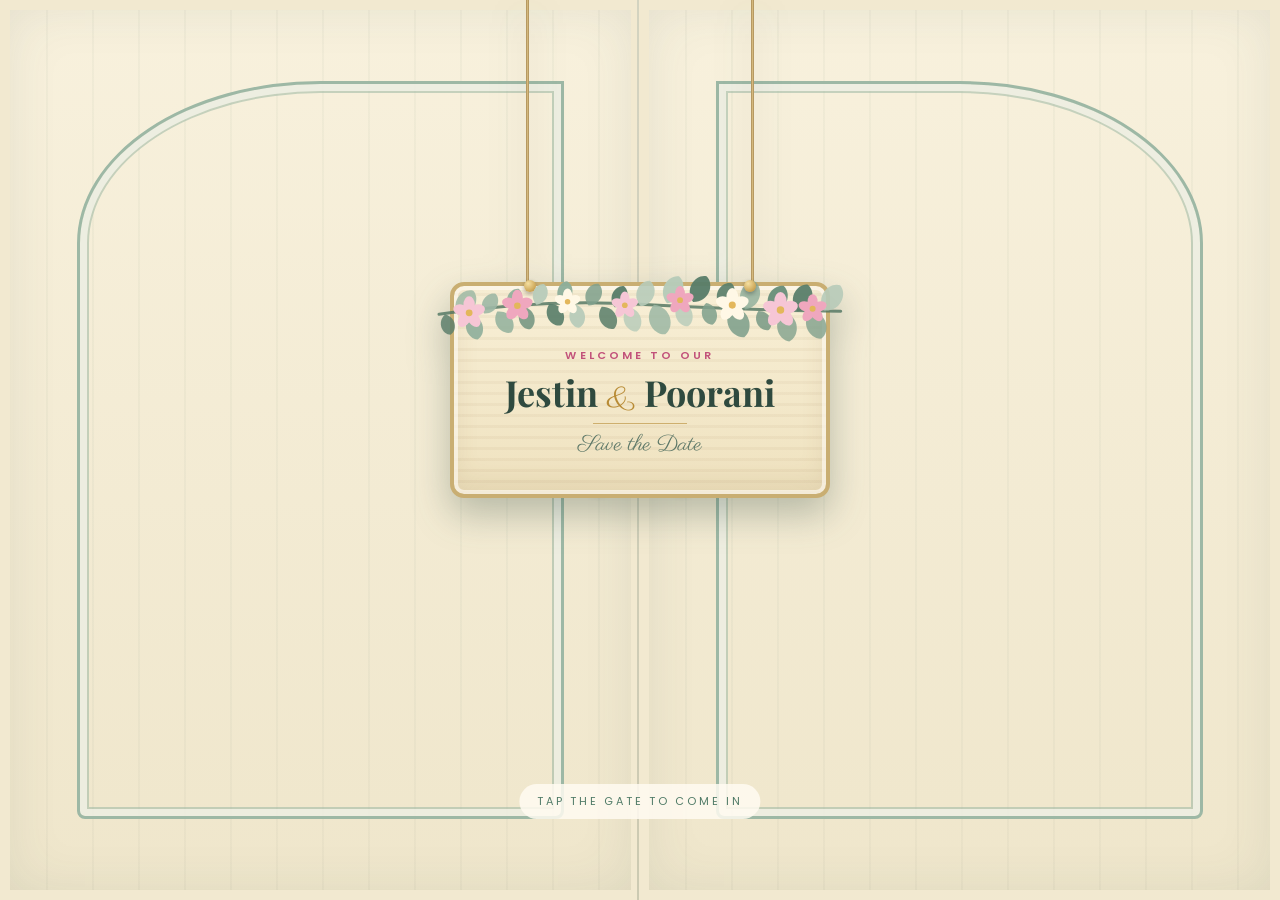
==== commit d646b511: "Christian wedding only: gate welcome page + Christian invitation - index.html: garden-gate welcome p" ====
--- a/index.html
+++ b/index.html
@@ -1,8 +1,8 @@
 <!DOCTYPE html>
-<html lang="en" data-page="home">
+<html lang="en" data-page="christian">
 <head>
 <meta charset="UTF-8">
-<title>Jestin & Poorani | Save the Date</title>
+<title>Jestin & Poorani | Christian Wedding &middot; Save the Date</title>
 <meta name="viewport" content="width=device-width, initial-scale=1.0">
 <link rel="preconnect" href="https://fonts.googleapis.com">
 <link href="https://fonts.googleapis.com/css2?family=Playfair+Display:ital,wght@0,600;0,700;1,500;1,600&family=Parisienne&family=Poppins:wght@300;400;500;600&display=swap" rel="stylesheet">
@@ -107,7 +107,6 @@
   }
   .door:hover{ transform:translateY(-6px); box-shadow:0 30px 60px -26px rgba(0,0,0,0.6); }
   .door.christian{ --accent:var(--lilac); }
-  .door.hindu{ --accent:var(--rose); }
   .door-icon{
     width:64px; height:64px; border-radius:50%; display:flex; align-items:center; justify-content:center;
     background:color-mix(in srgb, var(--accent) 22%, #1B1428); font-size:26px; margin-bottom:16px;
@@ -203,6 +202,14 @@
   .wish-overlay.unseal .gate-hint{ animation:none; opacity:0; }
 </style>
 <link rel="stylesheet" href="theme.css">
+<style>.eyebrow{ color:var(--accent) !important; } .doors{ margin-top:6px; }</style>
+<script>
+/* always start at the top of the page */
+try{ if('scrollRestoration' in history) history.scrollRestoration='manual'; }catch(e){}
+window.scrollTo(0,0);
+window.addEventListener('pageshow',function(){ window.scrollTo(0,0); });
+window.addEventListener('load',function(){ window.scrollTo(0,0); });
+</script>
 </head>
 <body>
 
@@ -235,21 +242,14 @@
   <div class="wrap">
     <div class="eyebrow">Save the Date</div>
     <h1 class="names">Jestin <span class="amp">&amp;</span> Poorani</h1>
-    <div class="tagline">Two ceremonies, two traditions — choose a celebration to explore</div>
+    <div class="tagline">Join us as we exchange our vows in the church we hold so dear</div>
 
     <div class="doors">
-      <a class="door christian" href="christian.html">
+      <a class="door christian" href="invitation.html">
         <div class="door-icon">✝️</div>
         <div class="door-date">Sat, 2 January 2027</div>
         <h2>Christian Wedding</h2>
         <p>Wedding &amp; Reception<br>Thrissur, Kerala</p>
-        <span class="door-cta">View Invitation</span>
-      </a>
-      <a class="door hindu" href="hindu.html">
-        <div class="door-icon">🪔</div>
-        <div class="door-date">Wed, 20 January 2027</div>
-        <h2>Hindu Wedding</h2>
-        <p>Muhurtham Ceremony<br>Trichy, Tamil Nadu</p>
         <span class="door-cta">View Invitation</span>
       </a>
     </div>
@@ -298,6 +298,7 @@
   const site = document.getElementById('site');
   if(cover.classList.contains('unseal')) return;
   cover.classList.add('unseal');
+  window.scrollTo(0,0);
   site.classList.add('revealed');
   // a real click is a user gesture: start music right away if nothing was already playing
   if(!musicOn){ toggleMusic(); }
@@ -305,7 +306,8 @@
     cover.classList.add('open');
     site.classList.add('revealed');
     document.body.style.overflow = 'auto';
-    setTimeout(()=>{ cover.style.display = 'none'; }, 1000);
+    window.scrollTo(0,0);
+    setTimeout(()=>{ cover.style.display = 'none'; window.scrollTo(0,0); }, 1000);
   }, 1500);
 }
 document.body.style.overflow = 'hidden';
